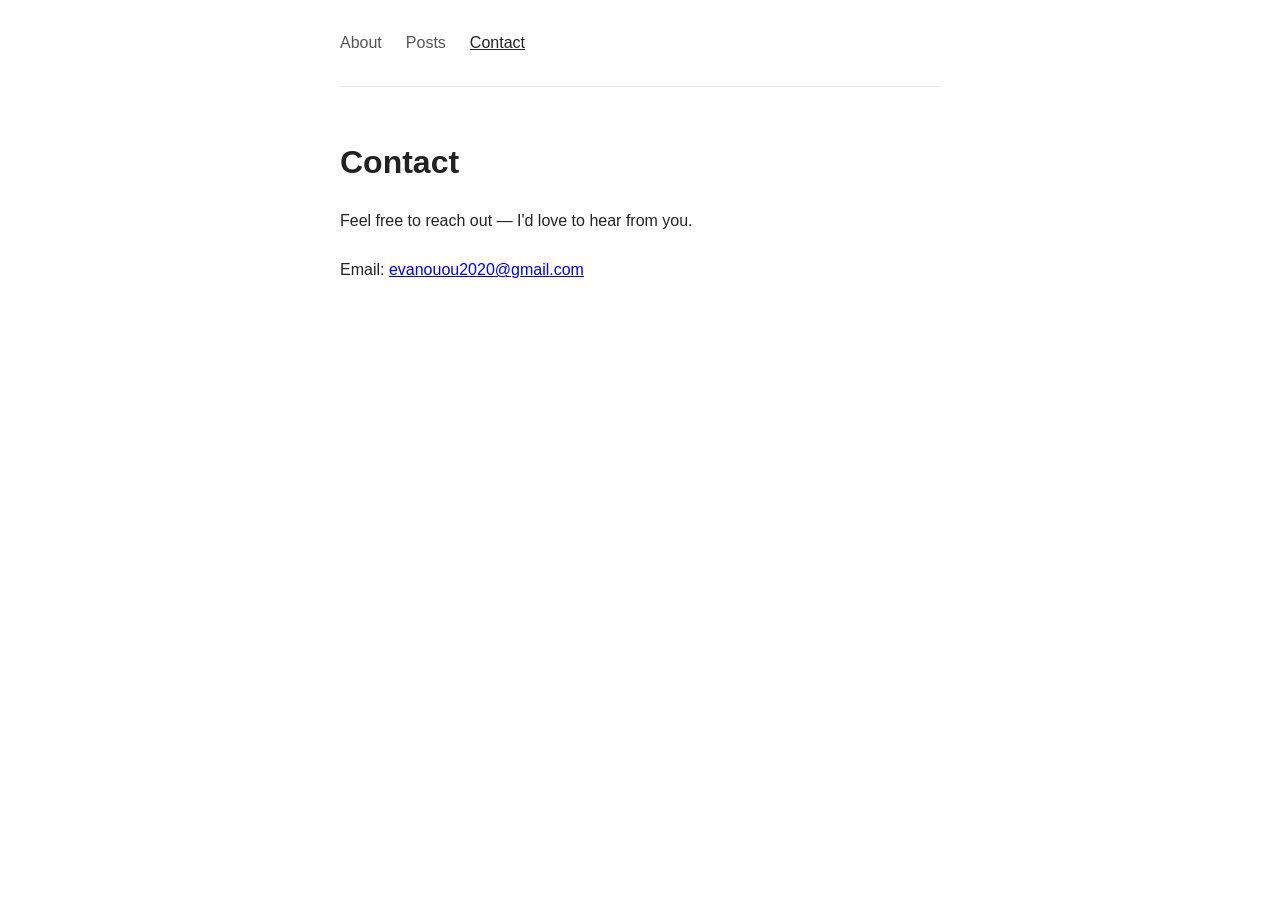
==== contact.html @ ff45b260 "Add Posts and Contact pages" ====
<!DOCTYPE html>
<html lang="en">
<head>
  <meta charset="UTF-8" />
  <meta name="viewport" content="width=device-width, initial-scale=1.0" />
  <title>Contact — Evan Li</title>
  <link rel="stylesheet" href="style.css" />
</head>
<body>

  <nav>
    <a href="index.html">About</a>
    <a href="posts.html">Posts</a>
    <a href="contact.html" class="active">Contact</a>
  </nav>

  <main>
    <h1>Contact</h1>
    <p>Feel free to reach out — I'd love to hear from you.</p>

    <ul class="contact-list">
      <li>Email: <a href="mailto:evanouou2020@gmail.com">evanouou2020@gmail.com</a></li>
      <!-- add more, e.g.:
      <li>Instagram: <a href="https://instagram.com/yourhandle">@yourhandle</a></li>
      <li>LinkedIn: <a href="https://linkedin.com/in/yourprofile">linkedin.com/in/yourprofile</a></li>
      -->
    </ul>
  </main>

</body>
</html>
---- style.css ----
body {
  font-family: -apple-system, BlinkMacSystemFont, "Segoe UI", sans-serif;
  max-width: 600px;
  margin: 0 auto;
  padding: 0 20px 80px;
  line-height: 1.6;
  color: #222;
}

h1 {
  margin-bottom: 20px;
}

nav {
  display: flex;
  gap: 24px;
  padding: 30px 0;
  margin-bottom: 50px;
  border-bottom: 1px solid #e5e5e5;
}

nav a {
  color: #555;
  text-decoration: none;
  font-weight: 500;
}

nav a:hover,
nav a.active {
  color: #222;
  text-decoration: underline;
}

.post-list {
  list-style: none;
  margin: 0;
  padding: 0;
}

.post-list li {
  padding: 18px 0;
  border-bottom: 1px solid #e5e5e5;
}

.post-list li:first-child {
  padding-top: 0;
}

.post-list .post-date {
  font-size: 0.85rem;
  color: #888;
}

.post-list h2 {
  font-size: 1.15rem;
  margin: 4px 0 0;
}

.post-list h2 a {
  color: #222;
}

.empty-state {
  color: #888;
}

.contact-list {
  list-style: none;
  padding: 0;
  margin: 24px 0 0;
}

.contact-list li {
  margin-bottom: 12px;
}

.contact-list a {
  font-weight: 500;
}

#clock {
  text-align: center;
  padding-bottom: 36px;
  margin-bottom: 40px;
  border-bottom: 1px solid #e5e5e5;
}

#clock-time {
  font-size: 3rem;
  font-weight: 600;
  font-variant-numeric: tabular-nums;
  letter-spacing: 1px;
}

#tz-select {
  display: block;
  margin: 10px auto 0;
  font-size: 0.9rem;
  padding: 4px 10px;
  border-radius: 6px;
  border: 1px solid #ccc;
  background: #fff;
  color: #222;
}

.clock-caption {
  color: #888;
  font-size: 0.95rem;
}
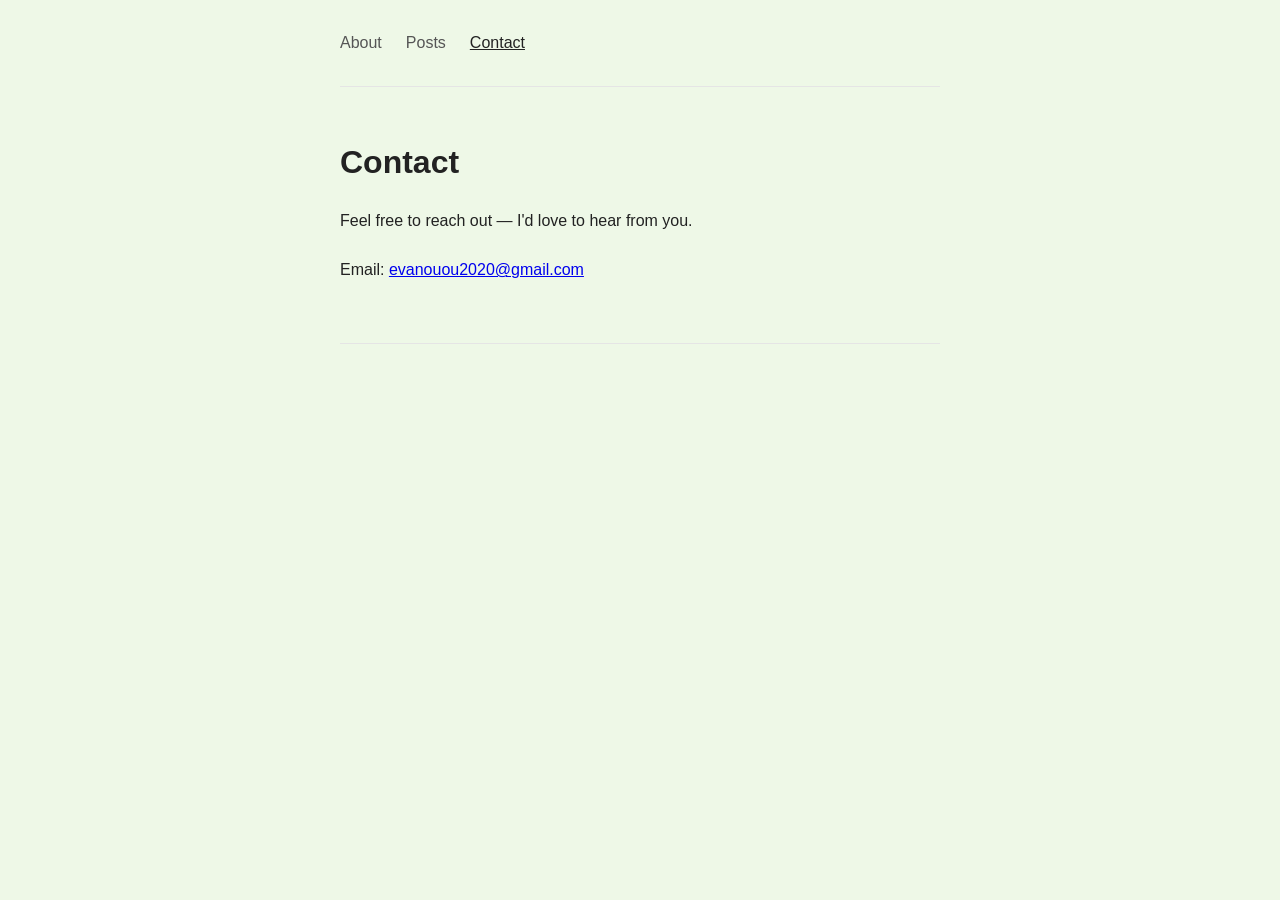
==== commit e054609d: "Add full timezone dropdown, expanded elapsed-time counter, live RGB readout, last-updated footer" ====
--- a/contact.html
+++ b/contact.html
@@ -27,5 +27,11 @@
     </ul>
   </main>
 
+  <footer>
+    <p id="last-updated"></p>
+  </footer>
+
+  <script src="bg-shift.js"></script>
+  <script src="last-updated.js"></script>
 </body>
 </html>
--- a/style.css
+++ b/style.css
@@ -5,6 +5,7 @@
   padding: 0 20px 80px;
   line-height: 1.6;
   color: #222;
+  background: #fff;
 }
 
 h1 {
@@ -92,9 +93,31 @@
   letter-spacing: 1px;
 }
 
+#clock-date {
+  font-size: 1.05rem;
+  color: #555;
+  margin-top: 4px;
+}
+
+#clock-iso {
+  font-size: 0.75rem;
+  color: #999;
+  margin-top: 6px;
+  font-variant-numeric: tabular-nums;
+  word-break: break-all;
+}
+
+#bg-rgb {
+  font-size: 0.72rem;
+  color: #b5b5b5;
+  margin-top: 4px;
+  font-variant-numeric: tabular-nums;
+}
+
 #tz-select {
   display: block;
-  margin: 10px auto 0;
+  margin: 14px auto 0;
+  max-width: 100%;
   font-size: 0.9rem;
   padding: 4px 10px;
   border-radius: 6px;
@@ -106,4 +129,13 @@
 .clock-caption {
   color: #888;
   font-size: 0.95rem;
+}
+
+footer {
+  margin-top: 60px;
+  padding-top: 16px;
+  border-top: 1px solid #e5e5e5;
+  text-align: center;
+  color: #999;
+  font-size: 0.8rem;
 }
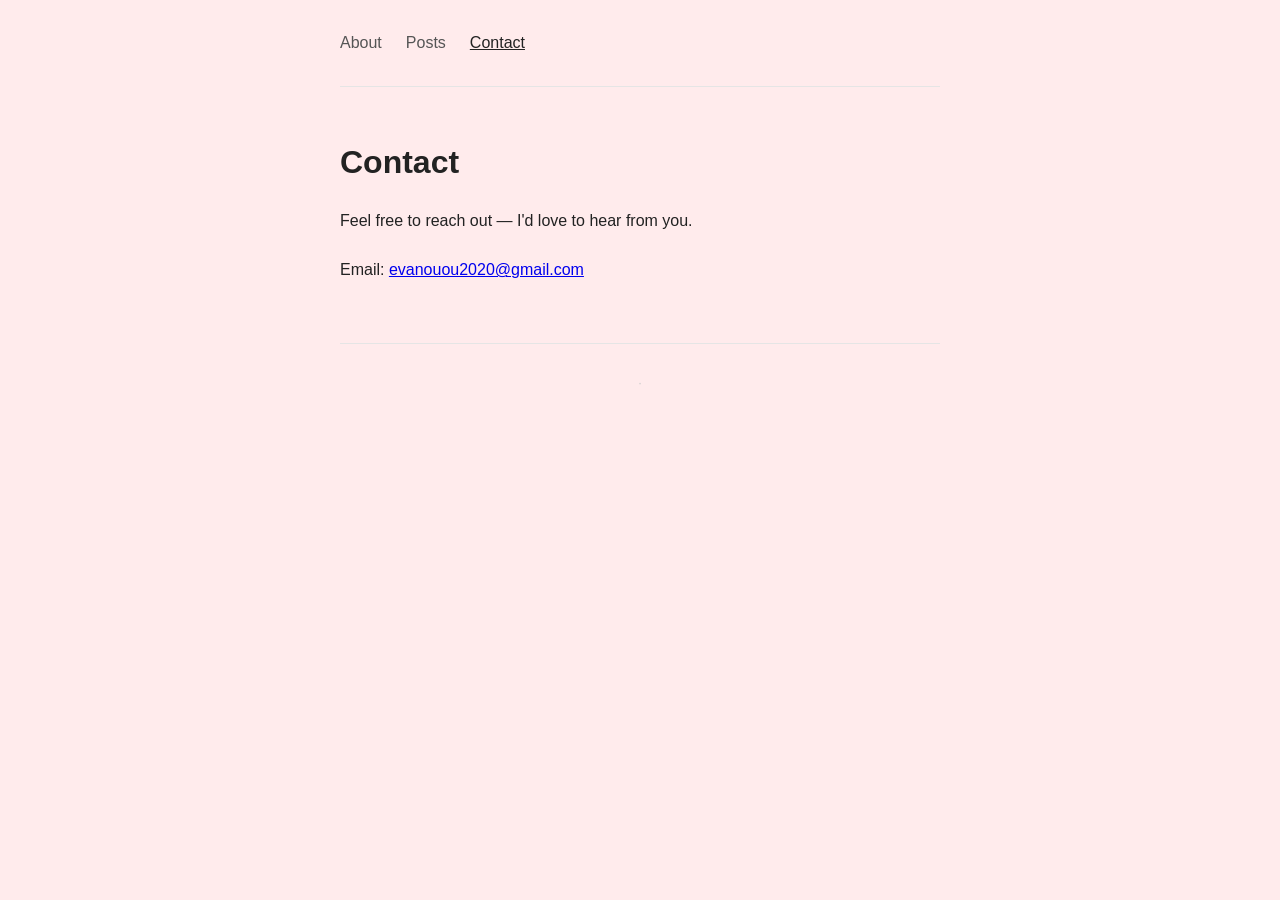
==== commit 58a5ab9d: "Add site-wide page view counter next to Last updated" ====
--- a/contact.html
+++ b/contact.html
@@ -1,6 +1,16 @@
 <!DOCTYPE html>
 <html lang="en">
 <head>
+  <!-- Google tag (gtag.js) -->
+  <script async src="https://www.googletagmanager.com/gtag/js?id=G-W435ES95VL"></script>
+  <script>
+    window.dataLayer = window.dataLayer || [];
+    function gtag(){dataLayer.push(arguments);}
+    gtag('js', new Date());
+
+    gtag('config', 'G-W435ES95VL');
+  </script>
+
   <meta charset="UTF-8" />
   <meta name="viewport" content="width=device-width, initial-scale=1.0" />
   <title>Contact — Evan Li</title>
@@ -28,10 +38,15 @@
   </main>
 
   <footer>
-    <p id="last-updated"></p>
+    <p>
+      <span id="last-updated"></span>
+      <span class="footer-sep">·</span>
+      <span id="view-count"></span>
+    </p>
   </footer>
 
   <script src="bg-shift.js"></script>
   <script src="last-updated.js"></script>
+  <script src="view-counter.js"></script>
 </body>
 </html>
--- a/style.css
+++ b/style.css
@@ -138,4 +138,9 @@
   text-align: center;
   color: #999;
   font-size: 0.8rem;
+}
+
+.footer-sep {
+  margin: 0 6px;
+  color: #ccc;
 }
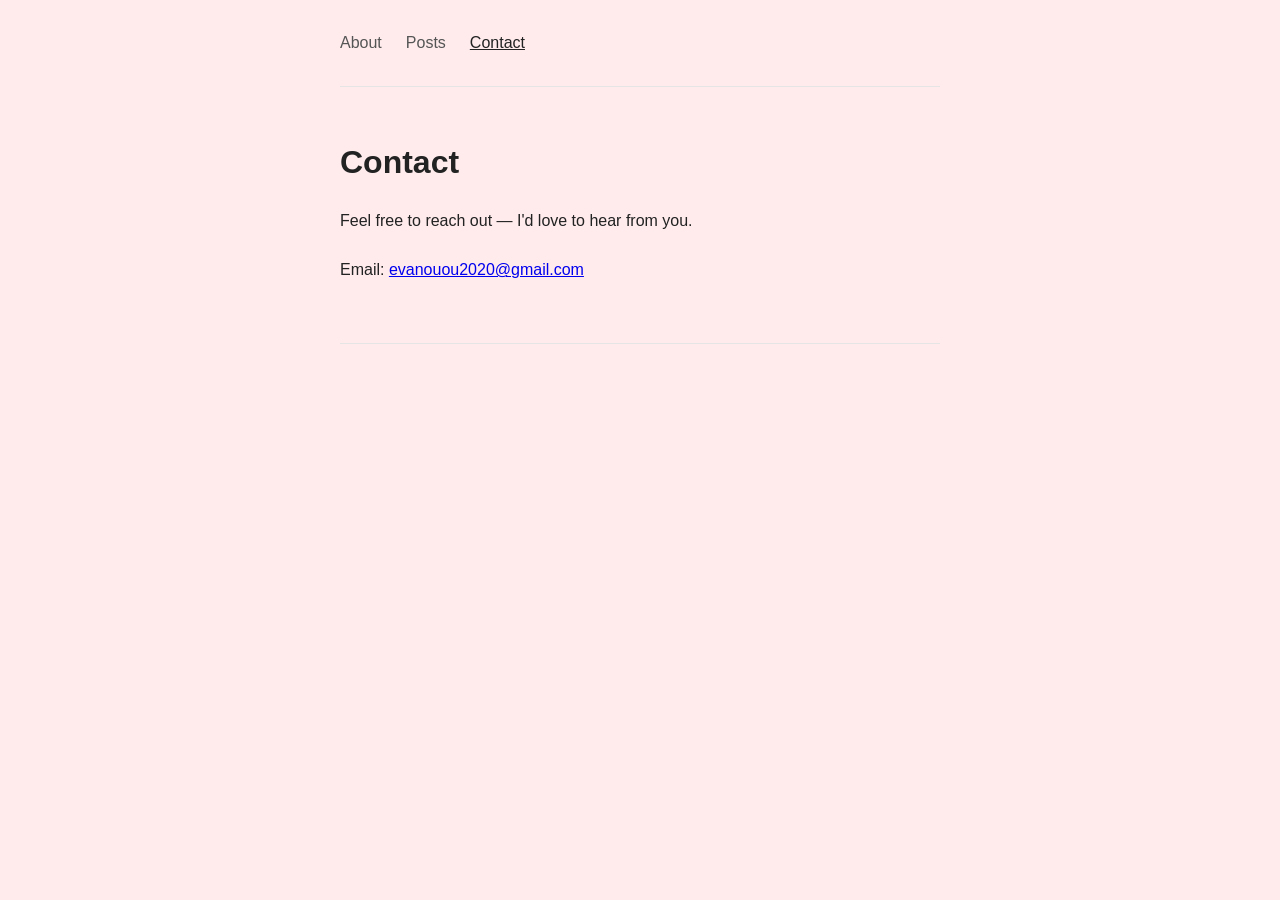
==== commit 89ea12b7: "Expand view counter to today/month/year/total, anchored to Pacific time" ====
--- a/contact.html
+++ b/contact.html
@@ -38,11 +38,8 @@
   </main>
 
   <footer>
-    <p>
-      <span id="last-updated"></span>
-      <span class="footer-sep">·</span>
-      <span id="view-count"></span>
-    </p>
+    <p id="last-updated"></p>
+    <p id="view-counts"></p>
   </footer>
 
   <script src="bg-shift.js"></script>
--- a/style.css
+++ b/style.css
@@ -140,7 +140,10 @@
   font-size: 0.8rem;
 }
 
-.footer-sep {
-  margin: 0 6px;
-  color: #ccc;
+footer p {
+  margin: 0 0 6px;
+}
+
+footer p:last-child {
+  margin-bottom: 0;
 }
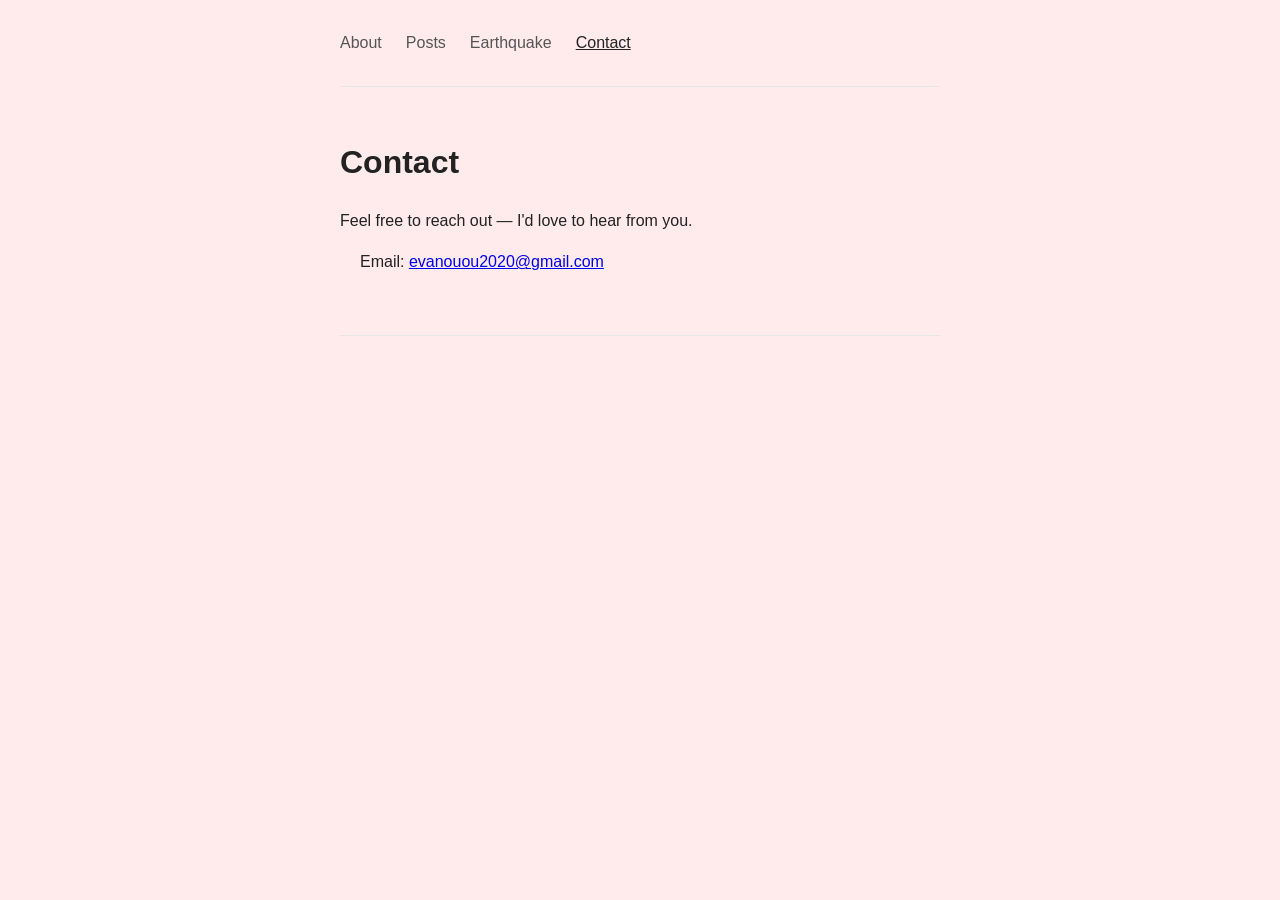
==== commit aaa67a6e: "Add Earthquake page: monitoring writeup, live PB.B054 waveform embed, USGS California + major earthq" ====
--- a/contact.html
+++ b/contact.html
@@ -21,6 +21,7 @@
   <nav>
     <a href="index.html">About</a>
     <a href="posts.html">Posts</a>
+    <a href="earthquake.html">Earthquake</a>
     <a href="contact.html" class="active">Contact</a>
   </nav>
 
--- a/style.css
+++ b/style.css
@@ -146,4 +146,119 @@
 
 footer p:last-child {
   margin-bottom: 0;
+}
+
+/* ---------- earthquake page ---------- */
+
+main h2 {
+  margin: 36px 0 12px;
+  font-size: 1.2rem;
+}
+
+main ul:not(.quake-list) {
+  padding-left: 20px;
+  margin: 0 0 16px;
+}
+
+main ul:not(.quake-list) li {
+  margin-bottom: 8px;
+}
+
+.section-note {
+  color: #888;
+  font-size: 0.88rem;
+  margin: -6px 0 14px;
+}
+
+.iframe-wrap {
+  border: 1px solid #e5e5e5;
+  border-radius: 8px;
+  overflow: hidden;
+  margin: 16px 0 24px;
+}
+
+.iframe-wrap iframe {
+  width: 100%;
+  height: 480px;
+  border: none;
+  display: block;
+}
+
+.mag-filter {
+  display: flex;
+  gap: 8px;
+  margin-bottom: 14px;
+}
+
+.mag-filter button {
+  font-family: inherit;
+  font-size: 0.85rem;
+  font-weight: 500;
+  padding: 5px 14px;
+  border-radius: 999px;
+  border: 1px solid #ccc;
+  background: #fff;
+  color: #555;
+  cursor: pointer;
+}
+
+.mag-filter button:hover {
+  border-color: #999;
+}
+
+.mag-filter button.active {
+  background: #222;
+  border-color: #222;
+  color: #fff;
+}
+
+.quake-list {
+  list-style: none;
+  margin: 0 0 28px;
+  padding: 0;
+}
+
+.quake-item {
+  display: flex;
+  align-items: center;
+  gap: 12px;
+  padding: 12px 0;
+  border-bottom: 1px solid #eee;
+}
+
+.quake-mag {
+  flex-shrink: 0;
+  min-width: 44px;
+  text-align: center;
+  font-size: 0.85rem;
+  font-weight: 700;
+  padding: 3px 6px;
+  border-radius: 6px;
+  color: #fff;
+}
+
+.quake-mag.mag-minor { background: #9aa5b1; }
+.quake-mag.mag-moderate { background: #4a90d9; }
+.quake-mag.mag-strong { background: #d98e2e; }
+.quake-mag.mag-major { background: #c0392b; }
+
+.quake-info {
+  flex: 1;
+  min-width: 0;
+}
+
+.quake-place {
+  font-size: 0.95rem;
+}
+
+.quake-meta {
+  font-size: 0.8rem;
+  color: #888;
+  margin-top: 2px;
+}
+
+.quake-link {
+  flex-shrink: 0;
+  font-size: 0.82rem;
+  white-space: nowrap;
 }
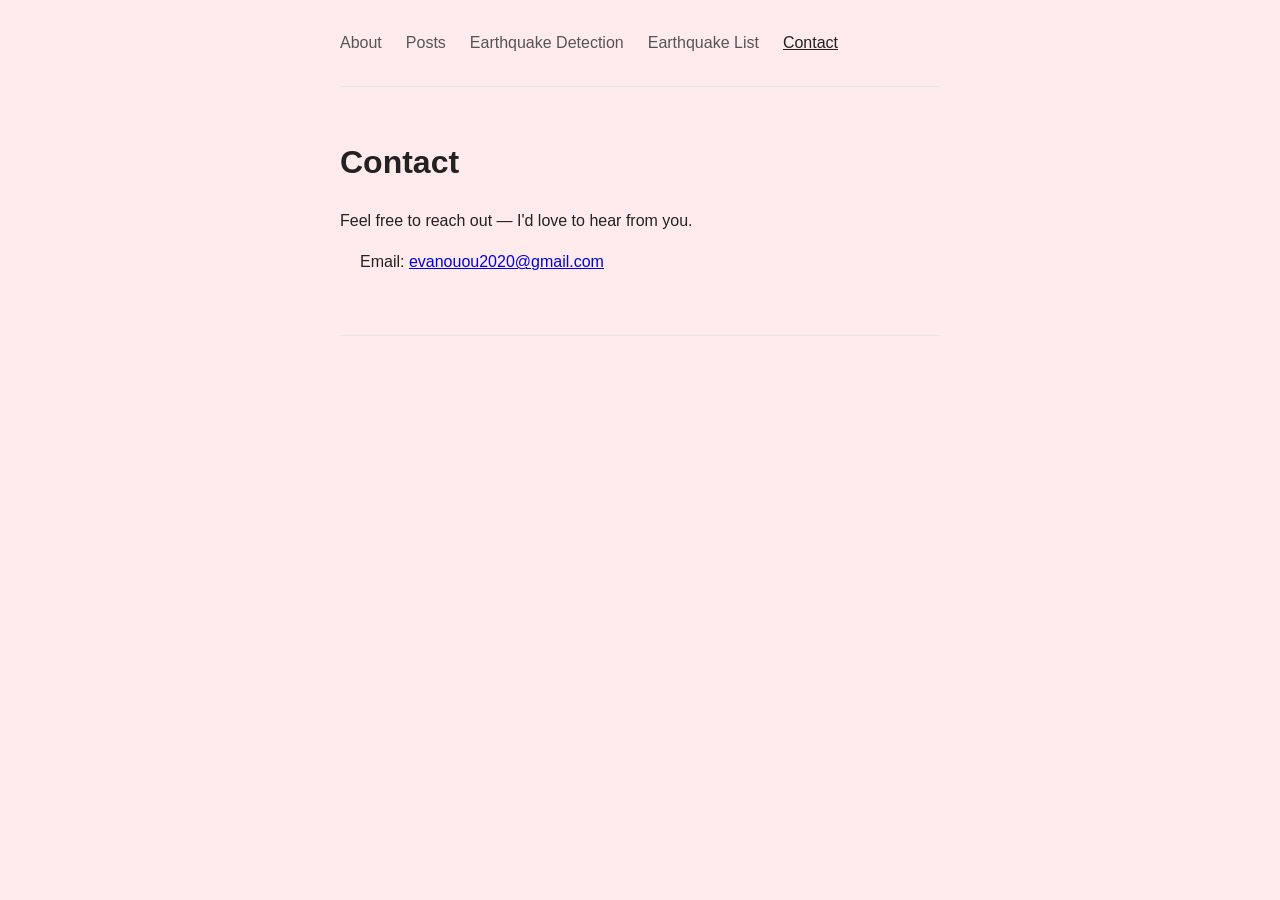
==== commit b0b33f3b: "Split Earthquake page into Detection + List, add Combined Seismic Activity widget, fix dead station " ====
--- a/contact.html
+++ b/contact.html
@@ -21,7 +21,8 @@
   <nav>
     <a href="index.html">About</a>
     <a href="posts.html">Posts</a>
-    <a href="earthquake.html">Earthquake</a>
+    <a href="earthquake.html">Earthquake Detection</a>
+    <a href="earthquake-list.html">Earthquake List</a>
     <a href="contact.html" class="active">Contact</a>
   </nav>
 
--- a/style.css
+++ b/style.css
@@ -6,6 +6,12 @@
   line-height: 1.6;
   color: #222;
   background: #fff;
+}
+
+/* Wider layout for content-heavy pages (e.g. the Earthquake page's
+   side-by-side lists) — other pages keep the narrower reading width. */
+body.wide {
+  max-width: 1080px;
 }
 
 h1 {
@@ -261,4 +267,136 @@
   flex-shrink: 0;
   font-size: 0.82rem;
   white-space: nowrap;
+}
+
+.quake-columns {
+  display: grid;
+  grid-template-columns: 1fr 1fr;
+  gap: 48px;
+  align-items: start;
+}
+
+.quake-column h2 {
+  margin-top: 0;
+}
+
+.show-more-btn {
+  display: block;
+  width: 100%;
+  font-family: inherit;
+  font-size: 0.85rem;
+  font-weight: 500;
+  padding: 9px 0;
+  margin-top: 4px;
+  border-radius: 8px;
+  border: 1px solid #ccc;
+  background: #fff;
+  color: #555;
+  cursor: pointer;
+}
+
+.show-more-btn:hover {
+  border-color: #999;
+  color: #222;
+}
+
+@media (max-width: 800px) {
+  .quake-columns {
+    grid-template-columns: 1fr;
+    gap: 0;
+  }
+}
+
+/* ---------- Combined Seismic Activity card ---------- */
+
+.activity-card {
+  background: #fff;
+  border: 1px solid #e5e5e5;
+  border-radius: 16px;
+  padding: 28px 30px;
+  margin: 20px 0 40px;
+  max-width: 460px;
+  box-shadow: 0 2px 10px rgba(0, 0, 0, 0.04);
+}
+
+.activity-card-top {
+  display: flex;
+  align-items: flex-start;
+  justify-content: space-between;
+  gap: 16px;
+}
+
+.activity-title {
+  display: flex;
+  align-items: center;
+  gap: 10px;
+}
+
+.activity-title h2 {
+  margin: 0;
+  font-size: 1.25rem;
+  line-height: 1.25;
+}
+
+#activity-period {
+  font-family: inherit;
+  font-size: 0.9rem;
+  padding: 6px 10px;
+  border-radius: 8px;
+  border: 1px solid #ddd;
+  background: #fff;
+  color: #222;
+  flex-shrink: 0;
+}
+
+.activity-period-label {
+  color: #888;
+  font-size: 0.95rem;
+  margin-top: 22px;
+}
+
+.activity-mag-row {
+  display: flex;
+  align-items: baseline;
+  gap: 10px;
+  margin-top: 6px;
+}
+
+.activity-mag {
+  font-size: 2.6rem;
+  font-weight: 700;
+  font-variant-numeric: tabular-nums;
+}
+
+.activity-mag-unit {
+  color: #888;
+  font-size: 1.1rem;
+}
+
+.activity-level {
+  display: flex;
+  align-items: center;
+  gap: 8px;
+  margin-top: 20px;
+  padding: 14px 18px;
+  border-radius: 12px;
+  border: 1px solid #ddd;
+  background: #f5f5f5;
+  color: #555;
+  font-size: 1rem;
+}
+
+.activity-level-icon {
+  font-size: 1.1rem;
+}
+
+.activity-level-name {
+  font-weight: 700;
+}
+
+.activity-legend {
+  color: #999;
+  font-size: 0.8rem;
+  margin: 18px 0 0;
+  line-height: 1.5;
 }
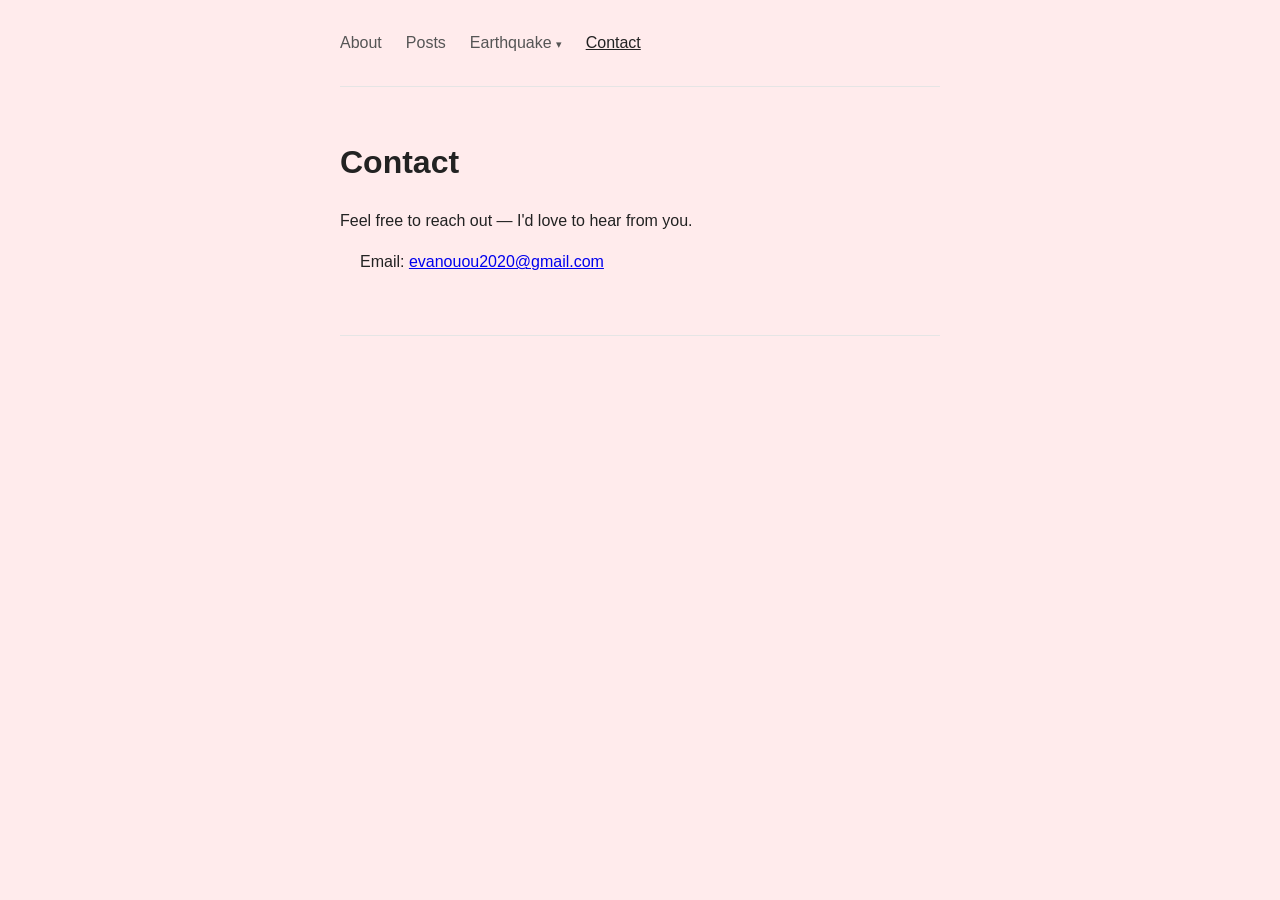
==== commit fb6591a6: "Add Earthquake dropdown nav, remove Combined Seismic Activity card, replace flaky iframe with native" ====
--- a/contact.html
+++ b/contact.html
@@ -21,8 +21,13 @@
   <nav>
     <a href="index.html">About</a>
     <a href="posts.html">Posts</a>
-    <a href="earthquake.html">Earthquake Detection</a>
-    <a href="earthquake-list.html">Earthquake List</a>
+    <div class="nav-dropdown">
+      <button class="nav-dropdown-toggle">Earthquake</button>
+      <div class="nav-dropdown-menu">
+        <a href="earthquake.html">Earthquake Detection</a>
+        <a href="earthquake-list.html">Earthquake List</a>
+      </div>
+    </div>
     <a href="contact.html" class="active">Contact</a>
   </nav>
 
@@ -47,5 +52,6 @@
   <script src="bg-shift.js"></script>
   <script src="last-updated.js"></script>
   <script src="view-counter.js"></script>
+  <script src="nav-dropdown.js"></script>
 </body>
 </html>
--- a/style.css
+++ b/style.css
@@ -36,6 +36,72 @@
 nav a.active {
   color: #222;
   text-decoration: underline;
+}
+
+.nav-dropdown {
+  position: relative;
+}
+
+.nav-dropdown-toggle {
+  font-family: inherit;
+  font-size: 1rem;
+  font-weight: 500;
+  color: #555;
+  background: none;
+  border: none;
+  padding: 0;
+  cursor: pointer;
+}
+
+.nav-dropdown-toggle:hover {
+  color: #222;
+  text-decoration: underline;
+}
+
+.nav-dropdown.active .nav-dropdown-toggle {
+  color: #222;
+  text-decoration: underline;
+}
+
+.nav-dropdown-toggle::after {
+  content: "▾";
+  font-size: 0.7em;
+  margin-left: 4px;
+}
+
+.nav-dropdown-menu {
+  display: none;
+  position: absolute;
+  top: 100%;
+  left: 0;
+  margin-top: 12px;
+  background: #fff;
+  border: 1px solid #e5e5e5;
+  border-radius: 8px;
+  box-shadow: 0 4px 16px rgba(0, 0, 0, 0.08);
+  min-width: 190px;
+  padding: 6px;
+  z-index: 20;
+}
+
+.nav-dropdown.open .nav-dropdown-menu {
+  display: block;
+}
+
+.nav-dropdown-menu a {
+  display: block;
+  padding: 8px 10px;
+  border-radius: 6px;
+  color: #555;
+  text-decoration: none;
+  font-weight: 500;
+  font-size: 0.92rem;
+}
+
+.nav-dropdown-menu a:hover,
+.nav-dropdown-menu a.active {
+  background: #f5f5f5;
+  color: #222;
 }
 
 .post-list {
@@ -176,18 +242,114 @@
   margin: -6px 0 14px;
 }
 
-.iframe-wrap {
-  border: 1px solid #e5e5e5;
+/* ---------- live waveform panel ---------- */
+
+.seis-panel {
+  background: #020405;
+  border: 1px solid #1a2530;
   border-radius: 8px;
   overflow: hidden;
   margin: 16px 0 24px;
-}
-
-.iframe-wrap iframe {
+  font-family: "SF Mono", "Share Tech Mono", monospace;
+}
+
+.seis-header {
+  display: flex;
+  align-items: center;
+  gap: 10px;
+  padding: 10px 14px;
+  background: #0a1218;
+  border-bottom: 1px solid #1a2530;
+  flex-wrap: wrap;
+}
+
+.seis-title {
+  color: #58c4ff;
+  font-size: 0.78rem;
+  font-weight: 700;
+  letter-spacing: 0.04em;
+}
+
+.seis-sub {
+  color: #4a6070;
+  font-size: 0.72rem;
+}
+
+.seis-status {
+  margin-left: auto;
+  font-size: 0.72rem;
+  color: #6e7681;
+}
+
+.seis-status.ok {
+  color: #00d472;
+}
+
+.seis-status.err {
+  color: #f85149;
+}
+
+#seis-canvas {
+  display: block;
   width: 100%;
-  height: 480px;
-  border: none;
-  display: block;
+  height: 160px;
+}
+
+.seis-footer {
+  display: flex;
+  align-items: center;
+  gap: 10px;
+  padding: 8px 14px;
+  background: #0a1218;
+  border-top: 1px solid #1a2530;
+  color: #4a6070;
+  font-size: 0.7rem;
+  flex-wrap: wrap;
+}
+
+.seis-footer a {
+  color: #58c4ff;
+}
+
+.seis-sep {
+  color: #1e3a4a;
+}
+
+.seis-win-btns {
+  display: flex;
+  gap: 4px;
+}
+
+.seis-win-btn {
+  font-family: inherit;
+  font-size: 0.68rem;
+  padding: 3px 8px;
+  border-radius: 3px;
+  border: 1px solid #1e3a4a;
+  background: none;
+  color: #4a6070;
+  cursor: pointer;
+}
+
+.seis-win-btn:hover {
+  border-color: #58c4ff;
+  color: #58c4ff;
+}
+
+.seis-win-btn.active {
+  background: #10344a;
+  border-color: #58c4ff;
+  color: #58c4ff;
+}
+
+.seis-stalta {
+  color: #00d472;
+  font-weight: 700;
+}
+
+.seis-range {
+  margin-left: auto;
+  color: #2a5060;
 }
 
 .mag-filter {
@@ -307,96 +469,3 @@
   }
 }
 
-/* ---------- Combined Seismic Activity card ---------- */
-
-.activity-card {
-  background: #fff;
-  border: 1px solid #e5e5e5;
-  border-radius: 16px;
-  padding: 28px 30px;
-  margin: 20px 0 40px;
-  max-width: 460px;
-  box-shadow: 0 2px 10px rgba(0, 0, 0, 0.04);
-}
-
-.activity-card-top {
-  display: flex;
-  align-items: flex-start;
-  justify-content: space-between;
-  gap: 16px;
-}
-
-.activity-title {
-  display: flex;
-  align-items: center;
-  gap: 10px;
-}
-
-.activity-title h2 {
-  margin: 0;
-  font-size: 1.25rem;
-  line-height: 1.25;
-}
-
-#activity-period {
-  font-family: inherit;
-  font-size: 0.9rem;
-  padding: 6px 10px;
-  border-radius: 8px;
-  border: 1px solid #ddd;
-  background: #fff;
-  color: #222;
-  flex-shrink: 0;
-}
-
-.activity-period-label {
-  color: #888;
-  font-size: 0.95rem;
-  margin-top: 22px;
-}
-
-.activity-mag-row {
-  display: flex;
-  align-items: baseline;
-  gap: 10px;
-  margin-top: 6px;
-}
-
-.activity-mag {
-  font-size: 2.6rem;
-  font-weight: 700;
-  font-variant-numeric: tabular-nums;
-}
-
-.activity-mag-unit {
-  color: #888;
-  font-size: 1.1rem;
-}
-
-.activity-level {
-  display: flex;
-  align-items: center;
-  gap: 8px;
-  margin-top: 20px;
-  padding: 14px 18px;
-  border-radius: 12px;
-  border: 1px solid #ddd;
-  background: #f5f5f5;
-  color: #555;
-  font-size: 1rem;
-}
-
-.activity-level-icon {
-  font-size: 1.1rem;
-}
-
-.activity-level-name {
-  font-weight: 700;
-}
-
-.activity-legend {
-  color: #999;
-  font-size: 0.8rem;
-  margin: 18px 0 0;
-  line-height: 1.5;
-}
